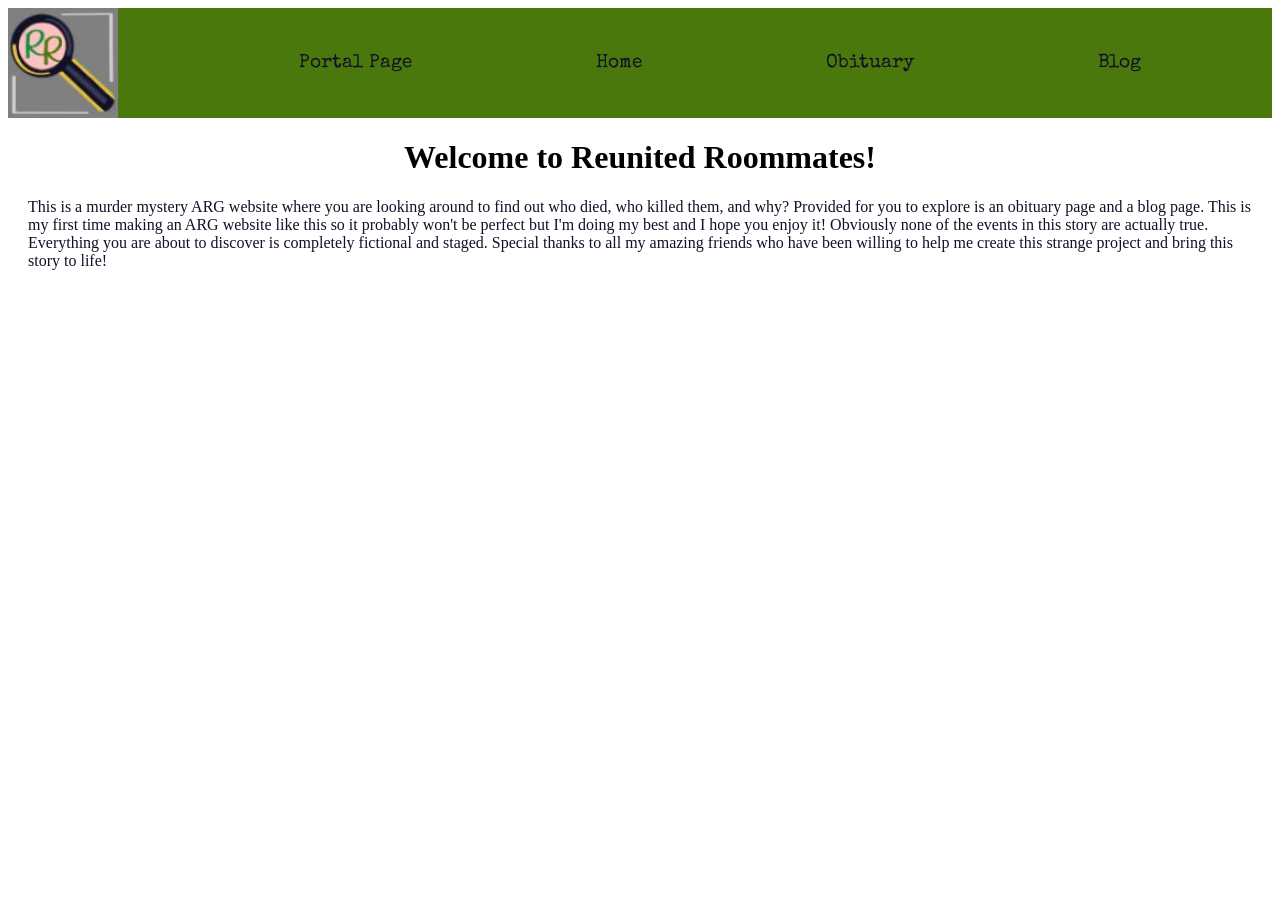
==== index.html @ 5dd72618 "Initial commit" ====
<!DOCTYPE html>
<html lang="en">
<head>
    <meta charset="UTF-8">
    <meta name="viewport" content="width=device-width, initial-scale=1.0">
    <title>Reunited Roommates | Home</title>
    <link rel="stylesheet" href="styles/rrstyles.css">
</head>
<body>
    <header>
        <a id="logo" href="index.html">
                <img id="logo" src="images/reunitedroommateslogo.jpeg" alt="mylogo">
            </a>
            <nav>
                <a href="https://autumn-dev04.github.io/WDD130/" target="_blank">Portal Page</a>
                <a href="index.html" target="_blank">Home</a>
                <a href="html/obituary.html" target="_blank">Obituary</a>
                <a href="html/blog.html" target="_blank">Blog</a>
            </nav>
    </header>
    <h1>Welcome to Reunited Roommates!</h1>
    <p>This is a murder mystery ARG website where you are looking around
        to find out who died, who killed them, and why?
        Provided for you to explore is an obituary page and a blog page. 
        This is my first time making an ARG website like this so it 
        probably won't be perfect but I'm doing my best and I hope you enjoy it! 
        Obviously none of the events in this story are actually true.
        Everything you are about to discover is completely fictional and staged. 
        Special thanks to all my amazing friends who have been willing to help me create 
        this strange project and bring this story to life!
    </p>
</body>
</html>
---- styles/rrstyles.css ----
@import url('https://fonts.googleapis.com/css2?family=Special+Elite&family=Xanh+Mono:ital@0;1&display=swap');

header {
    background-color: #4A780D;
    font-family: "Special Elite", serif;
    display: grid;
    grid-template-columns: 160px auto;
    font-size: larger;
    color: #111225;
}

h1 {
    text-align: center;
}

#logo {
    width: 110px;
    height: 110px;
    justify-content: left;
}

nav {
    display: flex;
    justify-content: space-evenly;
    align-items: center;
}

nav a {
    text-align: center;
    color: #111225;
    text-decoration: none;
    padding: 40px;
    border-style: solid;
    border-color: #4A780D;
    padding-right: 50px;
    padding-left: 50px;
}

nav a:hover {
    border-color: #129143;
    background-color: #129143;
    color: #E9C237;
}

/*Index Page*/


/*Obituary Page*/
#obitback {
    background-color: #3b7953;
}

#headerobituary {
    background-color: #129143;
    color: black;
}

#navobituary a {
    border-color: #129143;
    color: black;
}

#navobituary a:hover {
    border-color: #E9D795;
    background-color: #E9D795;
}

#obituarybody {
    background-color: #ccbb7f;
    margin: 5% 10% 5% 10%;
    display: flex;
    flex-flow: column wrap;
    align-items: center;
    justify-content: center;
}

#obittitle {
    text-align: center;
    margin: 30px;
}

#obitpic {
    width: 200px;
    margin: 20px;
    border: solid #111225 5px;
    border-radius: 10px;
}

#obittext, #obitquote {
    margin-left: 10%;
    margin-right: 10%;
}S

/*As Write as Snow Blog*/
#blogbody {
    background-color:#FFF4CC
}

#headerblog {
    background-color: lightslategray;
    font-family: "Special Elite", serif;
    display: grid;
    grid-template-columns: 160px auto;
    font-size: larger;
    color: #111225;
}

#navblog a {
    text-align: center;
    color: #111225;
    text-decoration: none;
    padding: 40px;
    border-style: solid;
    border-color: lightslategray;
    padding-right: 50px;
    padding-left: 50px;
}

#navblog a:hover {
    border-color: #FFC1C1;
    background-color: #FFC1C1;
    color: #111225;
}

#contentblog {
    display: flex;
    flex-direction: column;
}

#bio {
    display: flex;
    flex-flow: column wrap;
    border-bottom: solid 3px #111225;
    align-items: center;
}

#biotitle {
    font-family: "Special Elite", serif;
    text-decoration: underline;
    color: #111225;
}

#biopic {
    width: 100px;
    border:solid #111225 3px;
    border-radius: 15px;
    margin: 10px;
}

#biotext {
    color: #111225;
    font-family: "Xanh Mono", serif;
    text-align: center;
    margin-right: 100px;
    margin-left: 100px;
}

#blog {
    border: solid 3px gray;
    border-radius: 5px;
    margin-left: 15%;
    margin-right: 15%;
    margin-top: 20px;
    margin-bottom: 20px;
    display: grid;
    grid-template-rows: 80px 50px 1fr;
    grid-template-columns: 1fr 1fr 1fr 1fr 1fr 1fr;
}

#profile {
    grid-row: 1;
    grid-column: 1;
    border-radius: 100%;
    width: 50px;
    margin: 10px;
    border: solid #111225 2px;
}

h4{
    grid-row: 1;
    grid-column: 1/5;
    margin: 40px;
    margin-left: 80px;
    font-family: "Xanh Mono", serif;
    font-weight: lighter;
    font-style: italic;
    color: gray;
}

#blogtitle {
    text-align: center;
    grid-row: 2;
    grid-column: 3/5;
    font-weight: bolder;
    font-family: "Special Elite", serif;
    color: #111225;
}

p {
    margin: 20px;
    grid-row: 3;
    grid-column: 1/7;
    color: #111225;
}
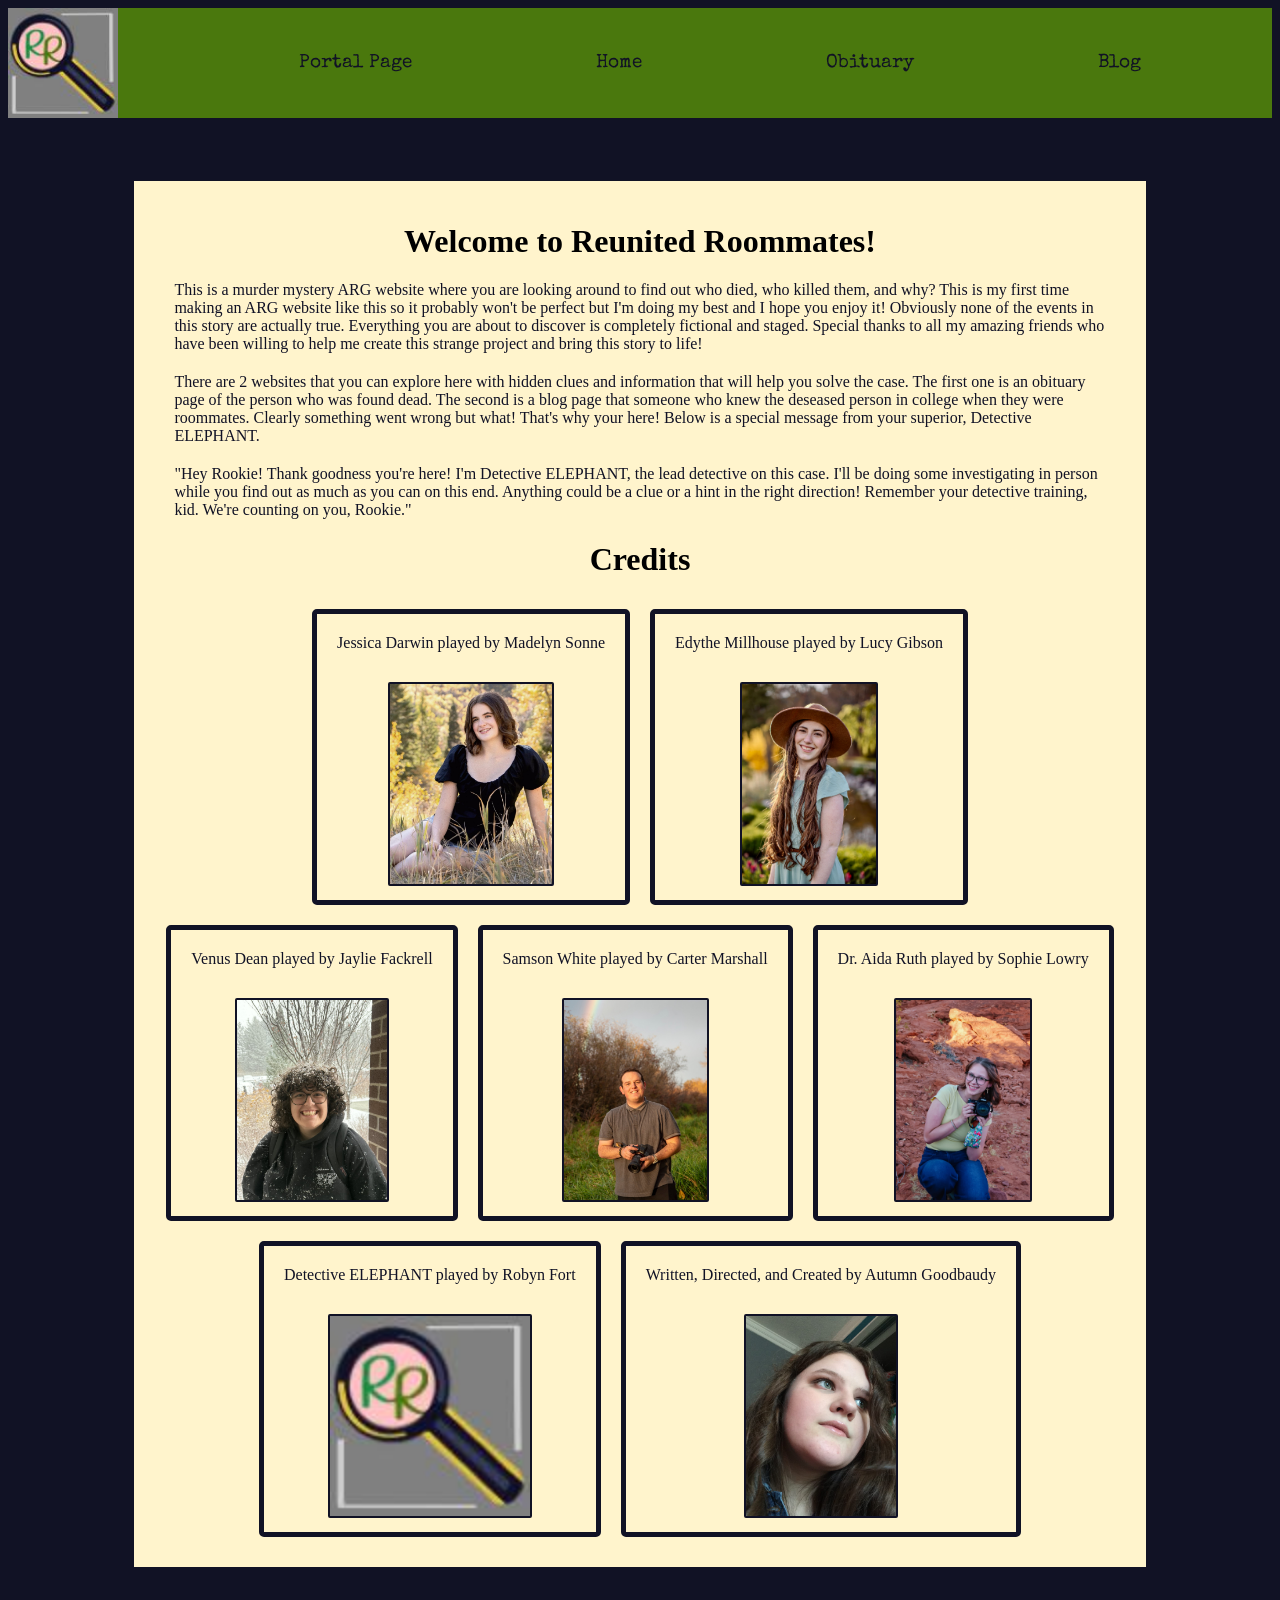
==== commit 7b0ce6af: "new" ====
--- a/index.html
+++ b/index.html
@@ -1,33 +1,81 @@
 <!DOCTYPE html>
 <html lang="en">
+
 <head>
     <meta charset="UTF-8">
     <meta name="viewport" content="width=device-width, initial-scale=1.0">
     <title>Reunited Roommates | Home</title>
     <link rel="stylesheet" href="styles/rrstyles.css">
 </head>
-<body>
+
+<body id="indexbody">
     <header>
         <a id="logo" href="index.html">
-                <img id="logo" src="images/reunitedroommateslogo.jpeg" alt="mylogo">
-            </a>
-            <nav>
-                <a href="https://autumn-dev04.github.io/WDD130/" target="_blank">Portal Page</a>
-                <a href="index.html" target="_blank">Home</a>
-                <a href="html/obituary.html" target="_blank">Obituary</a>
-                <a href="html/blog.html" target="_blank">Blog</a>
-            </nav>
+            <img id="logo" src="images/reunitedroommateslogo.jpeg" alt="mylogo">
+        </a>
+        <nav>
+            <a href="https://autumn-dev04.github.io/WDD130/" target="_blank">Portal Page</a>
+            <a href="index.html" target="_blank">Home</a>
+            <a href="html/obituary.html" target="_blank">Obituary</a>
+            <a href="html/blog.html" target="_blank">Blog</a>
+        </nav>
     </header>
-    <h1>Welcome to Reunited Roommates!</h1>
-    <p>This is a murder mystery ARG website where you are looking around
-        to find out who died, who killed them, and why?
-        Provided for you to explore is an obituary page and a blog page. 
-        This is my first time making an ARG website like this so it 
-        probably won't be perfect but I'm doing my best and I hope you enjoy it! 
-        Obviously none of the events in this story are actually true.
-        Everything you are about to discover is completely fictional and staged. 
-        Special thanks to all my amazing friends who have been willing to help me create 
-        this strange project and bring this story to life!
-    </p>
+    <div id="indexmain">
+        <h1>Welcome to Reunited Roommates!</h1>
+        <p>
+            This is a murder mystery ARG website where you are looking around
+            to find out who died, who killed them, and why?
+            This is my first time making an ARG website like this so it
+            probably won't be perfect but I'm doing my best and I hope you enjoy it!
+            Obviously none of the events in this story are actually true.
+            Everything you are about to discover is completely fictional and staged.
+            Special thanks to all my amazing friends who have been willing to help me create
+            this strange project and bring this story to life!
+        </p>
+        <p>
+            There are 2 websites that you can explore here with hidden clues and information that will help you solve
+            the case. The first one is an obituary page of the person who was found dead. The second is a blog page that
+            someone who knew the deseased person in college when they were roommates. Clearly something went wrong but
+            what! That's why your here! Below is a special message from your superior, Detective ELEPHANT.
+        </p>
+        <p>
+            "Hey Rookie! Thank goodness you're here! I'm Detective ELEPHANT, the lead detective on this case. I'll be
+            doing some investigating in person while you find out as much as you can on this end. Anything could be a
+            clue or a hint in the right direction! Remember your detective training, kid. We're counting on you,
+            Rookie."
+        </p>
+        <h1 id="credittitle">Credits</h1>
+        <div id="creditbody">
+            <div id="maddy">
+                <p>Jessica Darwin played by Madelyn Sonne</p>
+                <img id="credits" src="images/jessicaobitpic.jpeg">
+            </div>
+            <div id="lucy">
+                <p>Edythe Millhouse played by Lucy Gibson</p>
+                <img id="credits" src="images/lucypropic.jpeg">
+            </div>
+            <div id="jaylie">
+                <p>Venus Dean played by Jaylie Fackrell</p>
+                <img id="credits" src="images/jayliepropic.jpeg">
+            </div>
+            <div id="carter">
+                <p>Samson White played by Carter Marshall</p>
+                <img id="credits" src="images/carterpropic.jpeg">
+            </div>
+            <div id="sophie">
+                <p>Dr. Aida Ruth played by Sophie Lowry</p>
+                <img id="credits" src="images/sophiepropic.jpeg">
+            </div>
+            <div id="robyn">
+                <p>Detective ELEPHANT played by Robyn Fort</p>
+                <img id="credits" src="images/reunitedroommateslogo.jpeg">
+            </div>
+            <div id="autumn">
+                <p>Written, Directed, and Created by Autumn Goodbaudy</p>
+                <img id="credits" src="images/autumnpropic.jpeg">
+            </div>
+        </div>
+    </div>
 </body>
+
 </html>
--- a/styles/rrstyles.css
+++ b/styles/rrstyles.css
@@ -43,7 +43,38 @@
 }
 
 /*Index Page*/
-
+#indexbody {
+    background-color: #111225;
+}
+
+#indexmain {
+    background-color:#FFF4CC;
+    padding: 20px;
+    margin: 5% 10% 5% 10%;
+}
+
+#creditbody {
+    display: flex;
+    flex-direction: row;
+    flex-wrap: wrap;
+    align-items: center;
+    justify-content: center;
+    text-align: center;
+}
+
+#maddy, #lucy, #jaylie, #carter, #sophie, #autumn, #robyn {
+    border: solid #111225 5px;
+    border-radius: 5px;
+    margin: 10px;
+}
+
+#credits {
+    height: 200px;
+    border: solid #111225 2px;
+    border-radius: 2px;
+    margin: 10px;
+
+}
 
 /*Obituary Page*/
 #obitback {
@@ -66,7 +97,7 @@
 }
 
 #obituarybody {
-    background-color: #ccbb7f;
+    background-color: #E9D795;
     margin: 5% 10% 5% 10%;
     display: flex;
     flex-flow: column wrap;
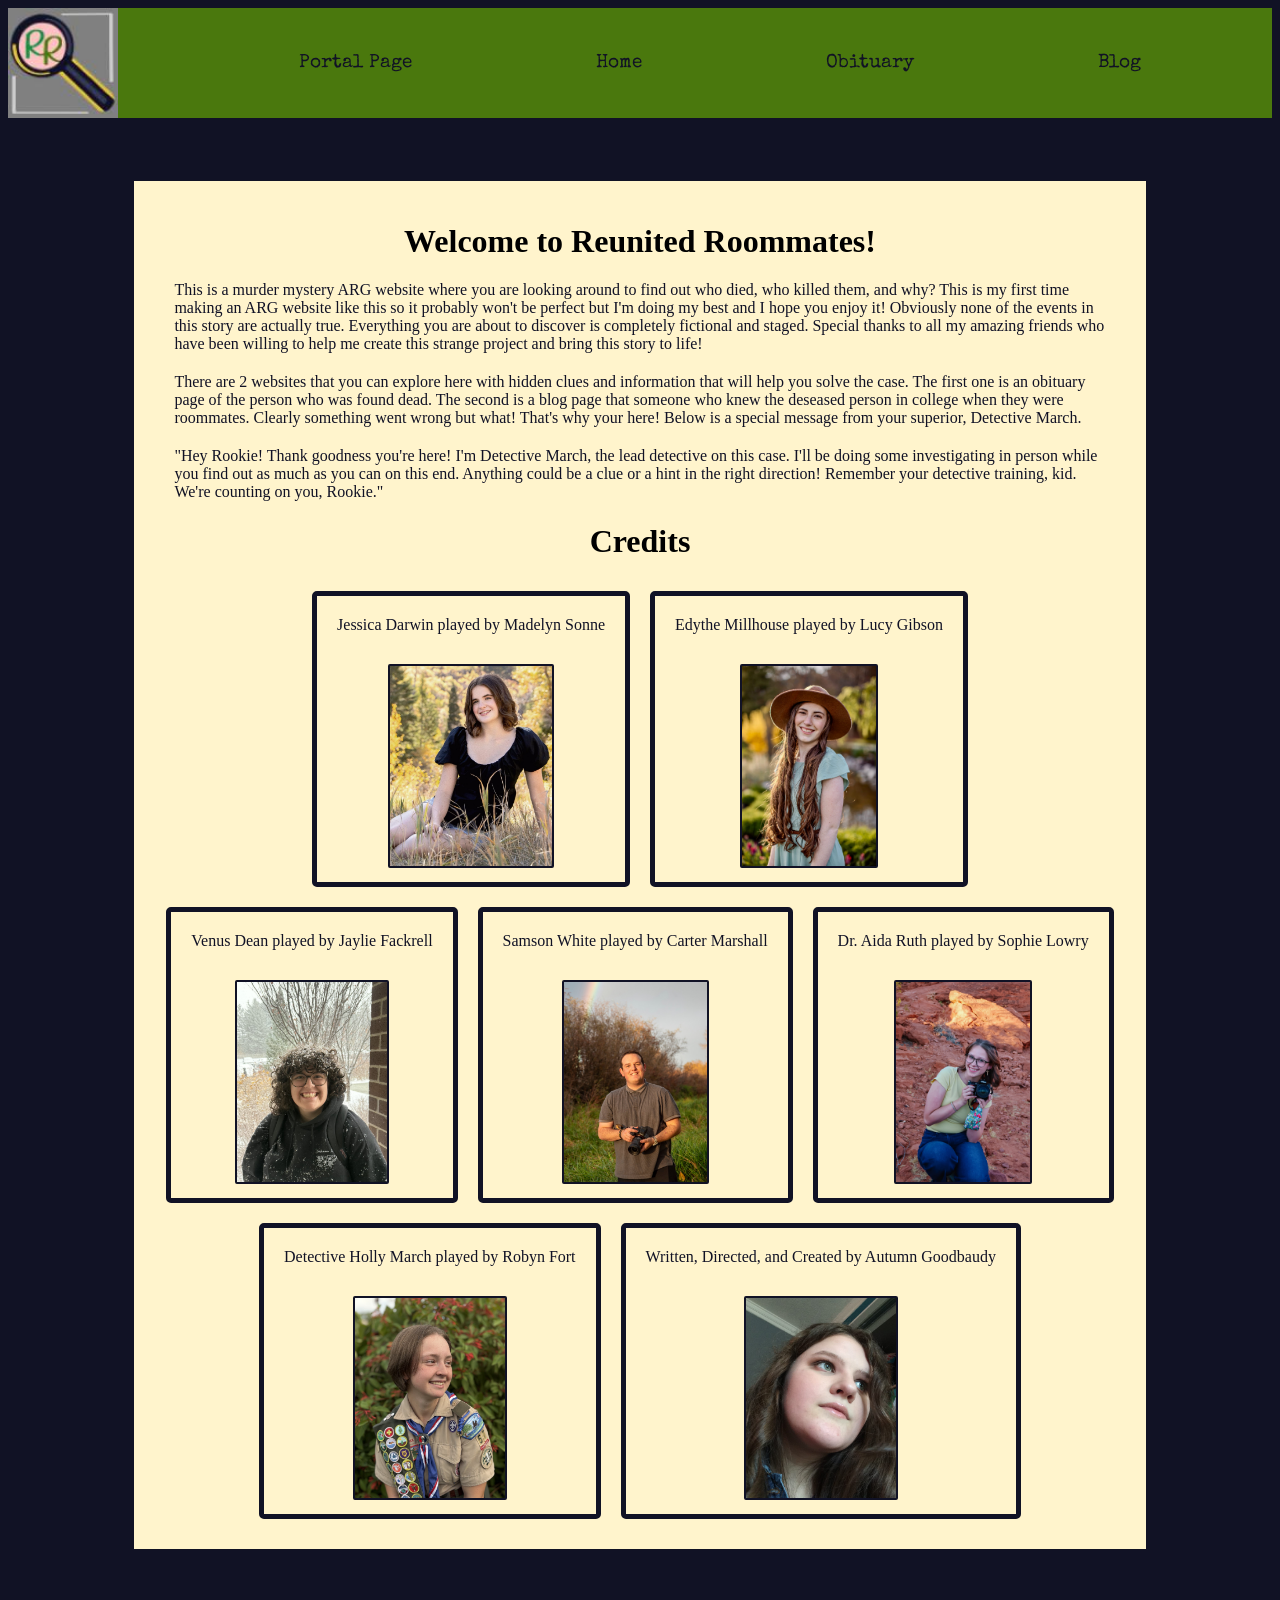
==== commit 9f6fa838: "detective march" ====
--- a/index.html
+++ b/index.html
@@ -36,10 +36,10 @@
             There are 2 websites that you can explore here with hidden clues and information that will help you solve
             the case. The first one is an obituary page of the person who was found dead. The second is a blog page that
             someone who knew the deseased person in college when they were roommates. Clearly something went wrong but
-            what! That's why your here! Below is a special message from your superior, Detective ELEPHANT.
+            what! That's why your here! Below is a special message from your superior, Detective March.
         </p>
         <p>
-            "Hey Rookie! Thank goodness you're here! I'm Detective ELEPHANT, the lead detective on this case. I'll be
+            "Hey Rookie! Thank goodness you're here! I'm Detective March, the lead detective on this case. I'll be
             doing some investigating in person while you find out as much as you can on this end. Anything could be a
             clue or a hint in the right direction! Remember your detective training, kid. We're counting on you,
             Rookie."
@@ -67,8 +67,8 @@
                 <img id="credits" src="images/sophiepropic.jpeg">
             </div>
             <div id="robyn">
-                <p>Detective ELEPHANT played by Robyn Fort</p>
-                <img id="credits" src="images/reunitedroommateslogo.jpeg">
+                <p>Detective Holly March played by Robyn Fort</p>
+                <img id="credits" src="images/robynpropic.jpeg">
             </div>
             <div id="autumn">
                 <p>Written, Directed, and Created by Autumn Goodbaudy</p>
